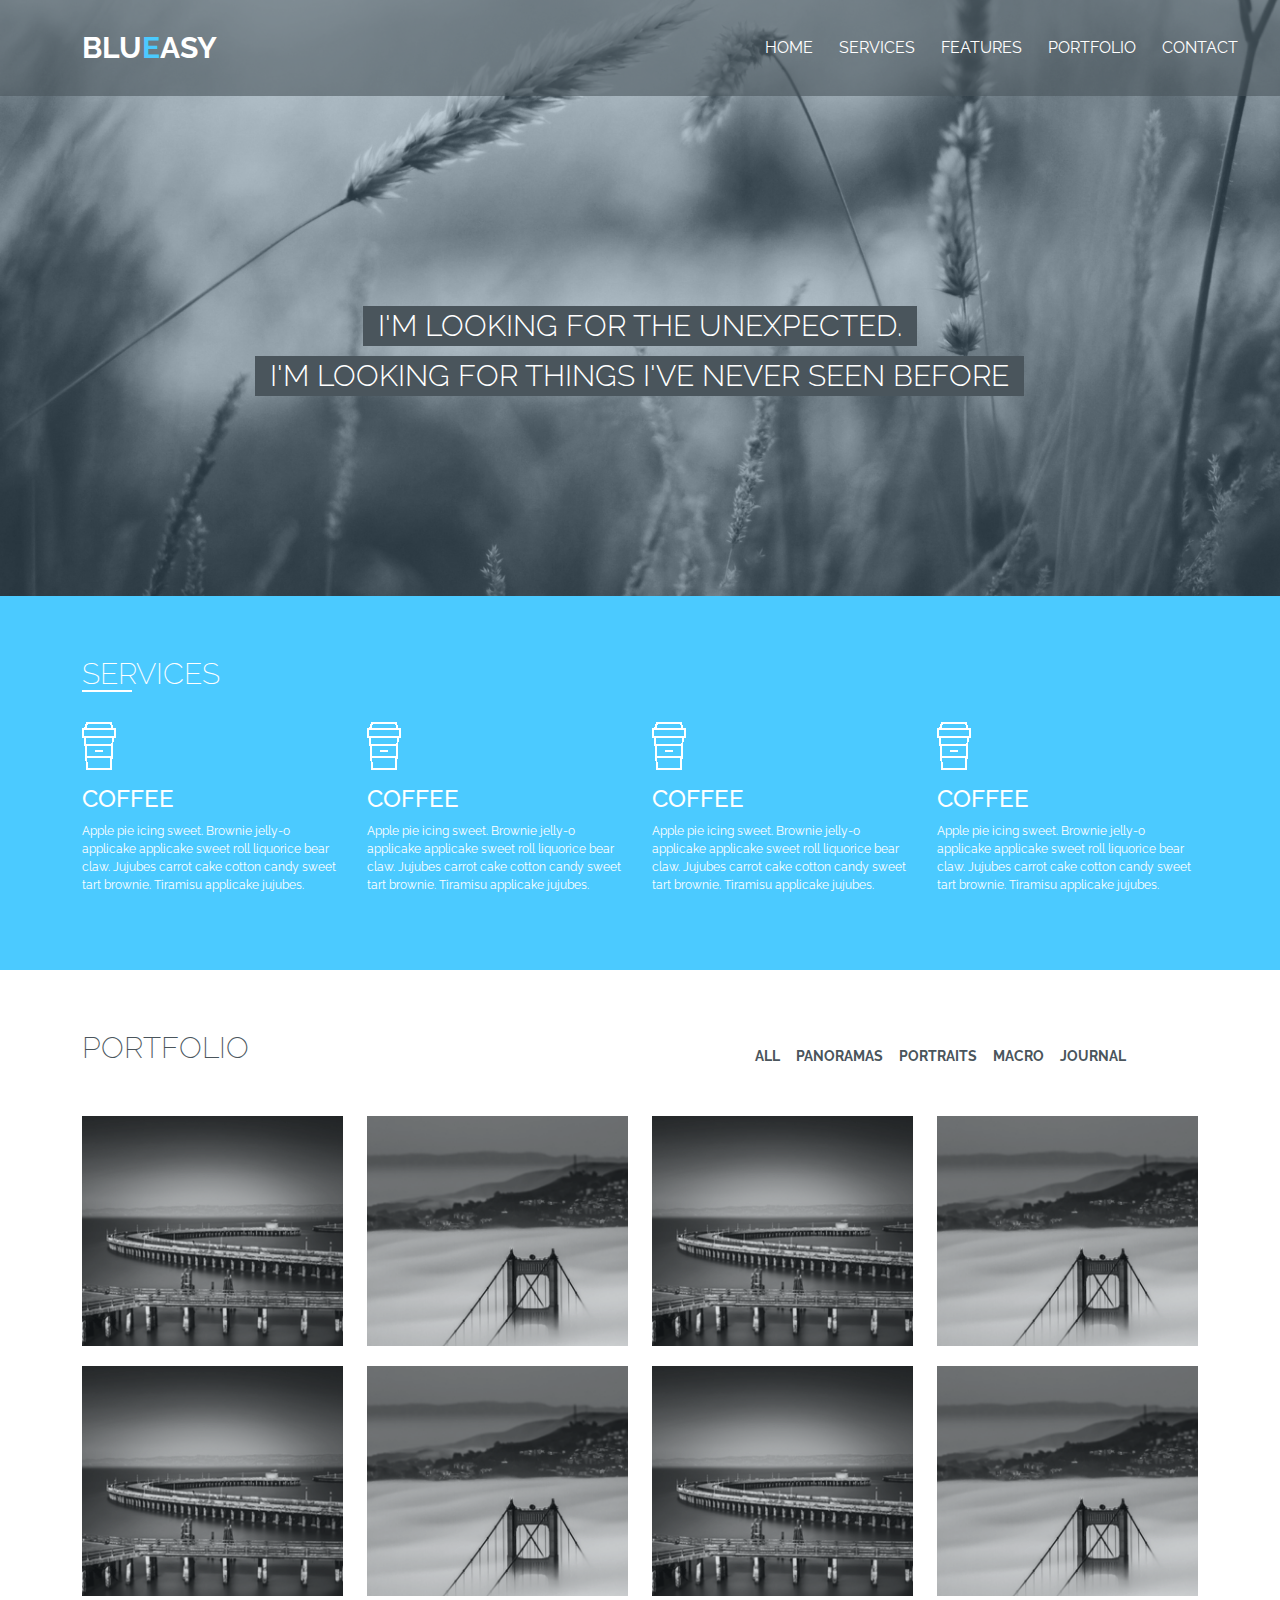
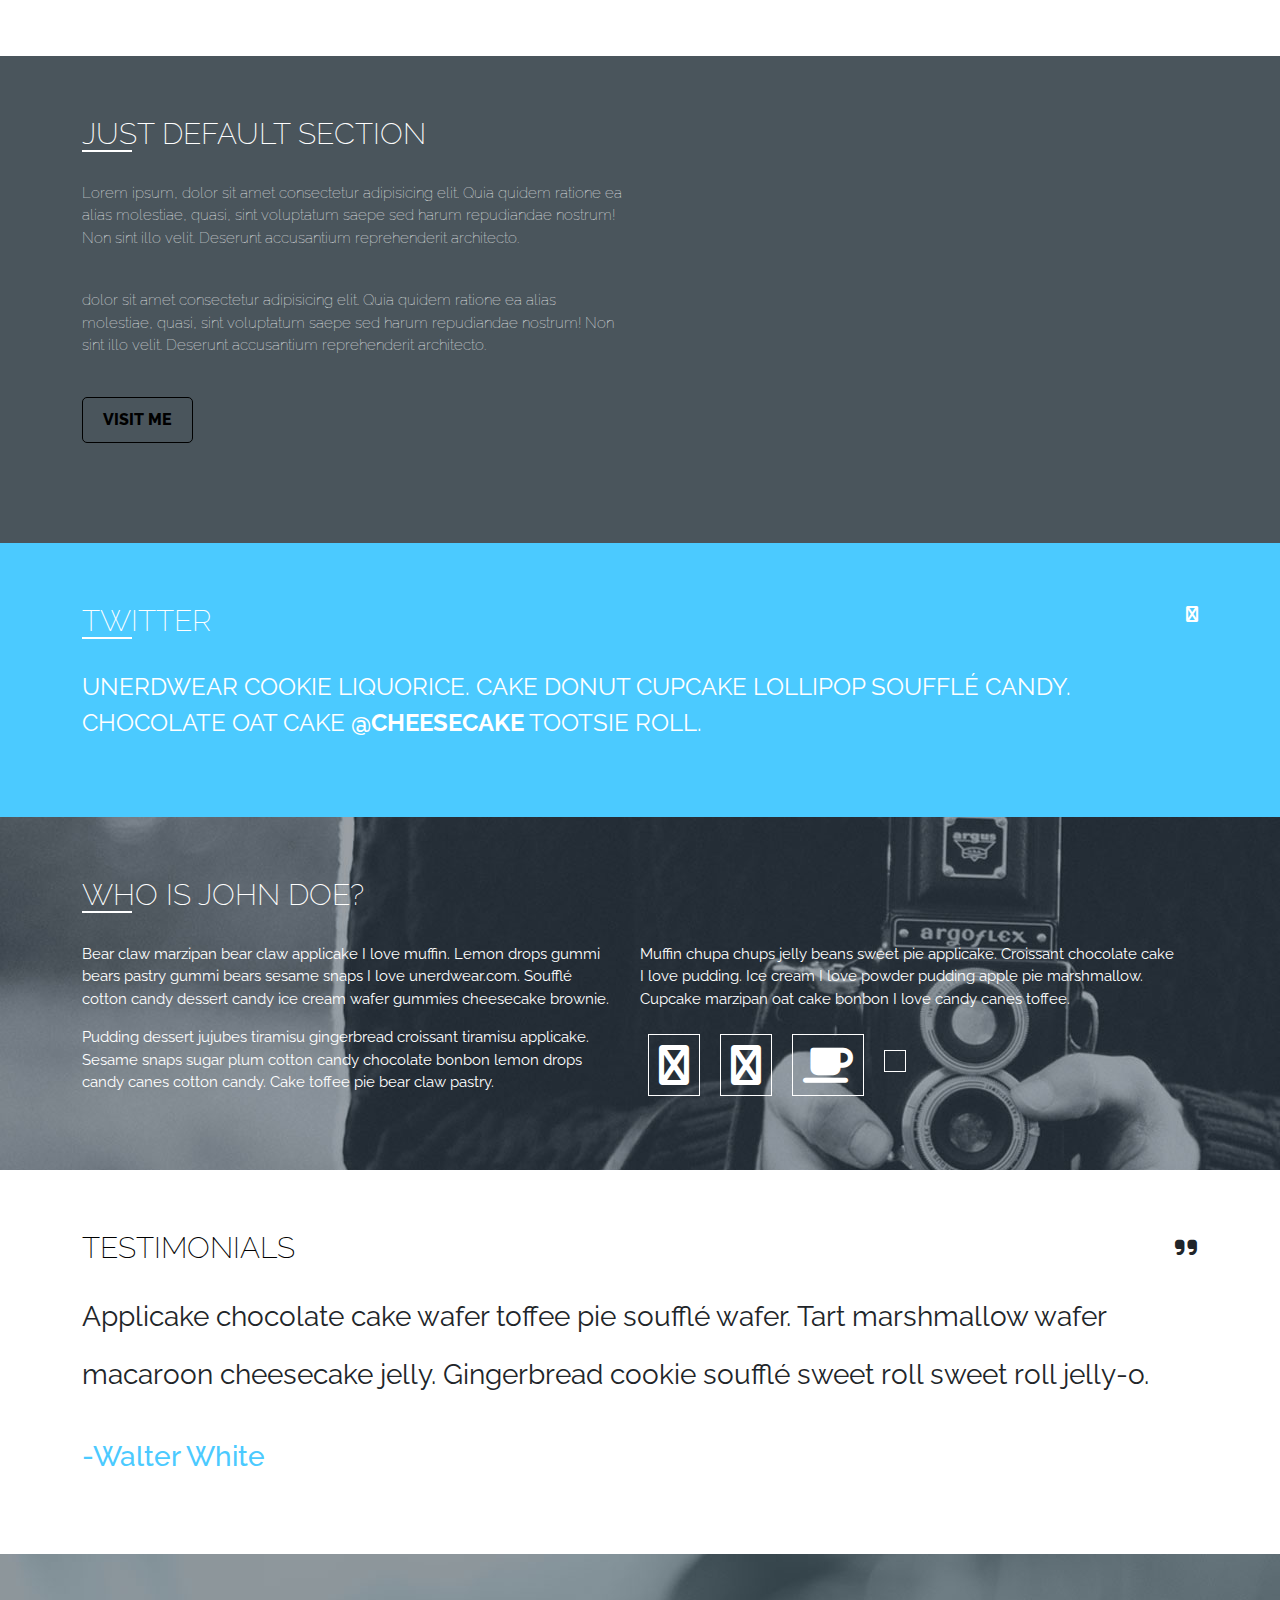
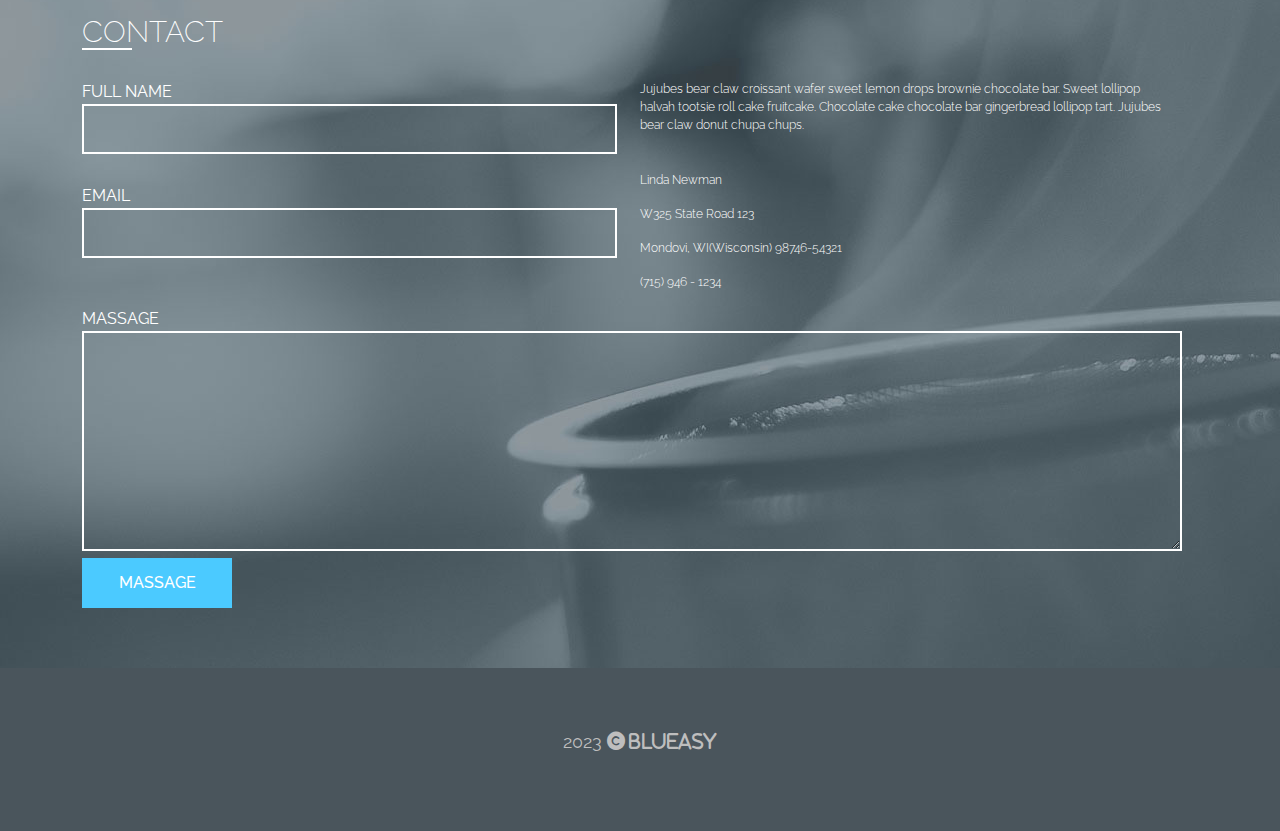
==== blueasy.html @ 74250acb "first commit massage" ====
<!DOCTYPE html>
<html lang="en">
  <head>
    <meta charset="UTF-8" />
    <meta http-equiv="X-UA-Compatible" content="IE=edge" />
    <meta name="viewport" content="width=device-width, initial-scale=1.0" />
    <title>blueasy</title>
    <link
      href="https://fonts.googleapis.com/css?family=Raleway:100,200,300,400,500,600,700,900"
      rel="stylesheet"
    />
    <link
      href="https://cdn.jsdelivr.net/npm/bootstrap@5.0.2/dist/css/bootstrap.min.css"
      rel="stylesheet"
    />
    <link
      rel="stylesheet"
      href="https://cdnjs.cloudflare.com/ajax/libs/font-awesome/6.5.1/css/all.min.css"
    />
    <link rel="shortcut icon" href="favicon.ico" type="image/x-icon" />
    <link rel="stylesheet" href="css/style.css" />
  </head>

  <body>
    <!-- header-section strat -->
    <header>
      <div class="header_top">
        <div class="container">
          <div class="row">
            <div class="col-md-2">
              <div class="logo">
                <h2>blu<span>e</span>asy</h2>
              </div>
            </div>
            <div class="col-md-2 offset-md-5">
              <nav class="navbar navbar-expand-sm">
                <ul class="navbar-nav">
                  <li class="nav-item">
                    <a class="nav-link" href="#">HOME</a>
                  </li>
                  <li class="nav-item">
                    <a class="nav-link" href="#">SERVICES</a>
                  </li>
                  <li class="nav-item">
                    <a class="nav-link" href="#">FEATURES</a>
                  </li>
                  <li class="nav-item">
                    <a class="nav-link" href="#">PORTFOLIO</a>
                  </li>
                  <li class="nav-item">
                    <a class="nav-link" href="#">CONTACT</a>
                  </li>
                </ul>
              </nav>
            </div>
          </div>
        </div>
      </div>
      <div class="header-slogan">
        <div class="container">
          <div class="row">
            <div class="col-md-12">
              <div class="slogan_text">
                <h2>
                  <span>i'm looking for the unexpected.</span> <br />
                  <span>i'm looking for things i've never seen before</span>
                </h2>
              </div>
            </div>
          </div>
        </div>
      </div>
    </header>
    <!-- header-section end -->

    <!-- services-section strat -->

    <div class="service_section">
      <div class="container">
        <div class="row">
          <div class="section_title">
            <h2>services</h2>
          </div>
        </div>
        <div class="row">
          <div class="col-md-3">
            <img src="img/coffee.png" alt="" />
            <h3>coffee</h3>
            <p>
              Apple pie icing sweet. Brownie jelly-o applicake applicake sweet
              roll liquorice bear claw. Jujubes carrot cake cotton candy sweet
              tart brownie. Tiramisu applicake jujubes.
            </p>
          </div>
          <div class="col-md-3">
            <img src="img/coffee.png" alt="" />
            <h3>coffee</h3>
            <p>
              Apple pie icing sweet. Brownie jelly-o applicake applicake sweet
              roll liquorice bear claw. Jujubes carrot cake cotton candy sweet
              tart brownie. Tiramisu applicake jujubes.
            </p>
          </div>
          <div class="col-md-3">
            <img src="img/coffee.png" alt="" />
            <h3>coffee</h3>
            <p>
              Apple pie icing sweet. Brownie jelly-o applicake applicake sweet
              roll liquorice bear claw. Jujubes carrot cake cotton candy sweet
              tart brownie. Tiramisu applicake jujubes.
            </p>
          </div>
          <div class="col-md-3">
            <img src="img/coffee.png" alt="" />
            <h3>coffee</h3>
            <p>
              Apple pie icing sweet. Brownie jelly-o applicake applicake sweet
              roll liquorice bear claw. Jujubes carrot cake cotton candy sweet
              tart brownie. Tiramisu applicake jujubes.
            </p>
          </div>
        </div>
      </div>
    </div>

    <!-- services-section end -->
    <!-- portfolio-section st -->
    <section class="portfolio_section">
      <div class="container">
        <div class="row">
          <div class="col-md-2">
            <div class="section_title port_title">
              <h2>portfolio</h2>
            </div>
          </div>
          <div class="col-md-2 offset-md-5">
            <div class="filter_menu navbar navbar-expand-sm">
              <ul class="navbar-nav">
                <li class="nav-item"><a class="nav-link" href="#">all</a></li>
                <li class="nav-item">
                  <a class="nav-link" href="#">panoramas</a>
                </li>
                <li class="nav-item">
                  <a class="nav-link" href="#">portraits</a>
                </li>
                <li class="nav-item"><a class="nav-link" href="#">macro</a></li>
                <li class="nav-item">
                  <a class="nav-link" href="#">journal</a>
                </li>
              </ul>
            </div>
          </div>
        </div>
        <div class="row">
          <div class="col-md-3">
            <a href="#">
              <div class="portfolio_img portfolio_bg1">
                <div class="portfolio_hover">
                  <i class="fa fa-plus"></i>
                </div>
              </div>
            </a>
          </div>
          <div class="col-md-3">
            <a href="#">
              <div class="portfolio_img portfolio_bg2">
                <div class="portfolio_hover">
                  <i class="fa fa-plus"></i>
                </div>
              </div>
            </a>
          </div>
          <div class="col-md-3">
            <a href="#">
              <div class="portfolio_img portfolio_bg3">
                <div class="portfolio_hover">
                  <i class="fa fa-plus"></i>
                </div>
              </div>
            </a>
          </div>
          <div class="col-md-3">
            <a href="#">
              <div class="portfolio_img portfolio_bg4">
                <div class="portfolio_hover">
                  <i class="fa fa-plus"></i>
                </div>
              </div>
            </a>
          </div>
          <div class="col-md-3">
            <a href="#">
              <div class="portfolio_img portfolio_bg5">
                <div class="portfolio_hover">
                  <i class="fa fa-plus"></i>
                </div>
              </div>
            </a>
          </div>
          <div class="col-md-3">
            <a href="#">
              <div class="portfolio_img portfolio_bg6">
                <div class="portfolio_hover">
                  <i class="fa fa-plus"></i>
                </div>
              </div>
            </a>
          </div>
          <div class="col-md-3">
            <a href="#">
              <div class="portfolio_img portfolio_bg7">
                <div class="portfolio_hover">
                  <i class="fa fa-plus"></i>
                </div>
              </div>
            </a>
          </div>
          <div class="col-md-3">
            <a href="#">
              <div class="portfolio_img portfolio_bg8">
                <div class="portfolio_hover">
                  <i class="fa fa-plus"></i>
                </div>
              </div>
            </a>
          </div>
        </div>
      </div>
    </section>

    <!-- portfolio-section end -->

    <!-- video-section st -->
    <section class="video_section">
      <div class="container">
        <div class="row">
          <div class="col-md-6">
            <div class="section_title">
              <h2>just default section</h2>
            </div>
            <div class="video_content">
              <p>
                Lorem ipsum, dolor sit amet consectetur adipisicing elit. Quia
                quidem ratione ea alias molestiae, quasi, sint voluptatum saepe
                sed harum repudiandae nostrum! Non sint illo velit. Deserunt
                accusantium reprehenderit architecto.
              </p>
              <br />
              <p>
                dolor sit amet consectetur adipisicing elit. Quia quidem ratione
                ea alias molestiae, quasi, sint voluptatum saepe sed harum
                repudiandae nostrum! Non sint illo velit. Deserunt accusantium
                reprehenderit architecto.
              </p>
              <br />
              <div class="video_btn">
                <a href="#">
                  <button>visit me</button>
                </a>
              </div>
            </div>
          </div>
          <div class="col-md-6">
            <iframe
              src="https://player.vimeo.com/video/286558516?h=8c4c8cb889"
              width="580"
              height="360"
              frameborder="0"
              allow="autoplay; fullscreen; picture-in-picture"
              allowfullscreen
            >
            </iframe>
          </div>
        </div>
      </div>
    </section>
    <!-- videoo-section end -->

    <!-- twitter section st -->
    <div class="twitter">
      <div class="container">
        <div class="row">
          <div class="col-md-6">
            <div class="section_title">
              <h2>twitter</h2>
            </div>
          </div>
          <div class="col-md-6">
            <div class="icon">
              <i class="fa fa-twitter" aria-hidden="true"></i>
            </div>
          </div>
        </div>
        <p>
          Unerdwear cookie liquorice. Cake donut cupcake lollipop soufflé candy.
          Chocolate oat cake <b>@cheesecake</b> tootsie roll.
        </p>
      </div>
    </div>
    <!-- twitter section end -->

    <!-- social madia section st -->
    <div class="social_media">
      <div class="container">
        <div class="row">
          <div class="col">
            <div class="section_title">
              <h2>Who is john doe?</h2>
            </div>
          </div>
          <div class="row">
            <div class="col-md-6">
              <p>
                Bear claw marzipan bear claw applicake I love muffin. Lemon
                drops gummi bears pastry gummi bears sesame snaps I love
                unerdwear.com. Soufflé cotton candy dessert candy ice cream
                wafer gummies cheesecake brownie.
              </p>
            </div>
            <div class="col-md-6">
              <p>
                Muffin chupa chups jelly beans sweet pie applicake. Croissant
                chocolate cake I love pudding. Ice cream I love powder pudding
                apple pie marshmallow. Cupcake marzipan oat cake bonbon I love
                candy canes toffee.
              </p>
            </div>
            <div class="col-md-6">
              <p>
                Pudding dessert jujubes tiramisu gingerbread croissant tiramisu
                applicake. Sesame snaps sugar plum cotton candy chocolate bonbon
                lemon drops candy canes cotton candy. Cake toffee pie bear claw
                pastry.
              </p>
            </div>
            <div class="col-md-6">
              <div class="social_icon">
                <i class="fa fa-twitter" aria-hidden="true"></i>
                <i class="fa fa-dribbble" aria-hidden="true"></i>
                <i class="fas fa-coffee"></i>
                <i class="fa fa-google-plus-official" aria-hidden="true"></i>
              </div>
            </div>
          </div>
        </div>
      </div>
    </div>
    <!-- social madia section end -->

    <!-- Testimonials section st -->
    <section class="Testimonials">
      <div class="container">
        <div class="row">
          <div class="col-md-6">
            <div class="section_title">
              <h2>Testimonials</h2>
            </div>
          </div>
          <div class="col-md-6">
            <div class="icon">
              <i class="fa fa-quote-right" aria-hidden="true"></i>
            </div>
          </div>
        </div>
        <p>
          Applicake chocolate cake wafer toffee pie soufflé wafer. Tart
          marshmallow wafer
        </p>
        <p>
          macaroon cheesecake jelly. Gingerbread cookie soufflé sweet roll sweet
          roll jelly-o.
        </p>
        <br />
        <p class="author">-Walter White</p>
      </div>
    </section>
    <!-- Testimonials section end -->

    <!-- contact and form section start-->
    <div class="contact_form">
      <div class="container">
        <div class="row">
          <div class="col-md-12">
            <div class="section_title">
              <h2>contact</h2>
            </div>
          </div>
          <form class="row">
            <div class="col-md-6">
              <div class="texxt">
                <label>Full Name</label><br />
                <input type="text" />
              </div>
              <div class="emaail">
                <label>Email</label><br />
                <input type="email" />
              </div>
            </div>
            <div class="contact_con col-md-6">
              <p>
                Jujubes bear claw croissant wafer sweet lemon drops brownie
                chocolate bar. Sweet lollipop halvah tootsie roll cake
                fruitcake. Chocolate cake chocolate bar gingerbread lollipop
                tart. Jujubes bear claw donut chupa chups.
              </p>
              <br />
              <p>Linda Newman</p>
              <p>W325 State Road 123</p>
              <p>Mondovi, WI(Wisconsin) 98746-54321</p>
              <p>(715) 946 - 1234</p>
            </div>
            <div class="col-md-12">
              <label>Massage</label><br />
              <textarea name="" id="" cols="30" rows="10"></textarea>
            </div>
            <button type="button" class="btn btn-primary">massage</button>
          </form>
        </div>
      </div>
    </div>

    <!-- contact and form section End-->
    <!-- footer section start-->
    <footer>
      <p style="font-size: large">
        2023 <i class="fa fa-copyright" aria-hidden="true"> blueasy</i>
      </p>
    </footer>
    <!-- footer section End-->
  </body>
</html>
---- css/style.css ----
body {
  font-family: 'Raleway', sans-serif; }

/* header-section st */
header {
  background-position: center;
  background-size: cover;
  background-image: url("../img/header_bg.jpg"); }
  header .header_top {
    position: relative;
    z-index: 1;
    padding: 20px 0px; }
    header .header_top:after {
      background-color: #4a555c;
      position: absolute;
      opacity: 0.6;
      content: '';
      width: 100%;
      height: 100%;
      left: 0px;
      top: 0px;
      z-index: -1; }
  header .logo {
    margin-top: 10px; }
    header .logo h2 {
      color: #fff;
      text-transform: uppercase;
      font-size: 30px;
      font-weight: 700; }
      header .logo h2 span {
        color: #4bcaff; }
  header nav ul li a {
    color: #fff !important;
    text-transform: uppercase;
    border: 1px solid transparent;
    margin-left: 10px;
    font-size: 15px; }
    header nav ul li a:hover {
      border: 1px solid #4bcaff;
      color: #4bcaff !important; }
  header .slogan_text {
    width: 80%;
    margin: 200px auto; }
    header .slogan_text h2 {
      color: #fff;
      text-align: center;
      text-transform: uppercase;
      font-weight: 300; }
      header .slogan_text h2 span {
        background: #4a555c;
        font-size: 30px;
        padding: 2px 15px;
        margin-top: 10px;
        display: inline-block; }

/* header-section ed */
/* services-section st */
.section_title h2 {
  text-transform: uppercase;
  color: #fff;
  position: relative;
  font-weight: 200;
  font-size: 30px;
  margin-bottom: 30px; }
  .section_title h2::after {
    position: absolute;
    left: 0px;
    bottom: 0px;
    content: '';
    width: 50px;
    height: 2px;
    background-color: #fff; }

.service_section {
  background-color: #4bcaff;
  color: #fff;
  padding: 60px 0px; }

h3 {
  text-transform: uppercase;
  margin-top: 15px;
  font-weight: 700px;
  font-size: 24px; }

p {
  font-size: 12px; }

/* services-section ed */
/* portfolio-section st */
.portfolio_section {
  padding: 60px 0px; }
  .portfolio_section .port_title h2 {
    color: #4a555c; }

.port_title {
  color: #4a555c; }

.portfolio_img {
  background: #ccc;
  width: 100%;
  margin-top: 20px;
  height: 230px;
  background-position: center;
  background-size: cover;
  text-align: center; }
  .portfolio_img:hover .portfolio_hover {
    display: block; }
  .portfolio_img .portfolio_hover {
    width: 100%;
    height: 100%;
    position: relative;
    z-index: 1;
    display: none; }
    .portfolio_img .portfolio_hover:before {
      position: absolute;
      width: 100%;
      height: 100%;
      left: 0;
      top: 0;
      background: #000;
      opacity: .5;
      content: '';
      z-index: -1; }
    .portfolio_img .portfolio_hover i {
      color: #fff;
      margin-top: 45%; }

.portfolio_bg1 {
  background-image: url("../img/portfolio1.png"); }

.portfolio_bg2 {
  background-image: url("../img/portfolio2.png"); }

.portfolio_bg3 {
  background-image: url("../img/portfolio1.png"); }

.portfolio_bg4 {
  background-image: url("../img/portfolio2.png"); }

.portfolio_bg5 {
  background-image: url("../img/portfolio1.png"); }

.portfolio_bg6 {
  background-image: url("../img/portfolio2.png"); }

.portfolio_bg7 {
  background-image: url("../img/portfolio1.png"); }

.portfolio_bg8 {
  background-image: url("../img/portfolio2.png"); }

.filter_menu ul li a {
  text-transform: uppercase;
  color: #4a555c;
  font-weight: 700;
  font-size: 14px; }

/* portfolio-section ed */
/* video-section st */
.video_section {
  background-color: #4a555c;
  padding: 60px 0px; }
  .video_section .video_content p {
    color: #fff;
    font-size: 15px;
    font-weight: 100; }

.video_btn button {
  border: 1px solid black;
  border-radius: 5px;
  padding: 10px 20px;
  text-transform: uppercase;
  font-weight: 800;
  background: #4a555c; }

/* video-section ed */
/* twitter section st */
.twitter {
  background-color: #4bcaff;
  padding: 60px 0px; }
  .twitter .icon {
    color: #fff;
    text-align: right; }
  .twitter p {
    color: #fff;
    font-weight: 400;
    text-transform: uppercase;
    font-size: 24px; }

/* twitter section end */
/* social madia section st */
.social_media {
  background-image: url(/img/about_bg.jpg);
  padding: 60px 0px; }
  .social_media p {
    color: #fff;
    font-weight: 400;
    font-size: 15px; }
  .social_media .social_icon i {
    color: #fff;
    border: 1px solid #fff;
    font-size: 40px;
    padding: 10px;
    margin: 8px; }

/* social madia section end */
/* Testimonials section st */
.Testimonials {
  background-color: #fff;
  padding: 60px 0px; }
  .Testimonials h2 {
    color: black !important; }
  .Testimonials .icon {
    text-align: right;
    font-size: 25px; }
  .Testimonials p {
    font-size: 28px; }
  .Testimonials .author {
    color: #4bcaff;
    font-weight: 500; }

/* Testimonials section end */
/* contact and form section start */
.contact_form {
  background-image: url(/img/contact_bg.jpg);
  padding: 60px 0px;
  color: #fff; }
  .contact_form .texxt {
    margin-bottom: 30px; }
  .contact_form input[type="text"] {
    background: transparent;
    border: solid 2px white;
    width: 535px;
    height: 50px; }
  .contact_form input[type="email"] {
    background: transparent;
    border: solid 2px white;
    width: 535px;
    height: 50px; }
  .contact_form label {
    text-transform: uppercase; }
  .contact_form textarea {
    width: 1100px;
    height: 220px;
    background: transparent;
    border: solid 2px white; }
  .contact_form .contact_con {
    font-size: 14px;
    font-weight: 300; }
  .contact_form button {
    background-color: #4bcaff !important;
    text-align: center;
    width: 150px !important;
    height: 50px;
    border-radius: 0px;
    text-transform: uppercase;
    color: #fff;
    border: solid 0px;
    margin-left: 12px;
    font-weight: 500; }

/* contact and form section End */
/* footer section start */
footer {
  background-color: #4a555c;
  padding: 60px 0px;
  text-align: center;
  color: #bebebe;
  font-size: 26px; }

/* footer section end */

/*# sourceMappingURL=style.css.map */
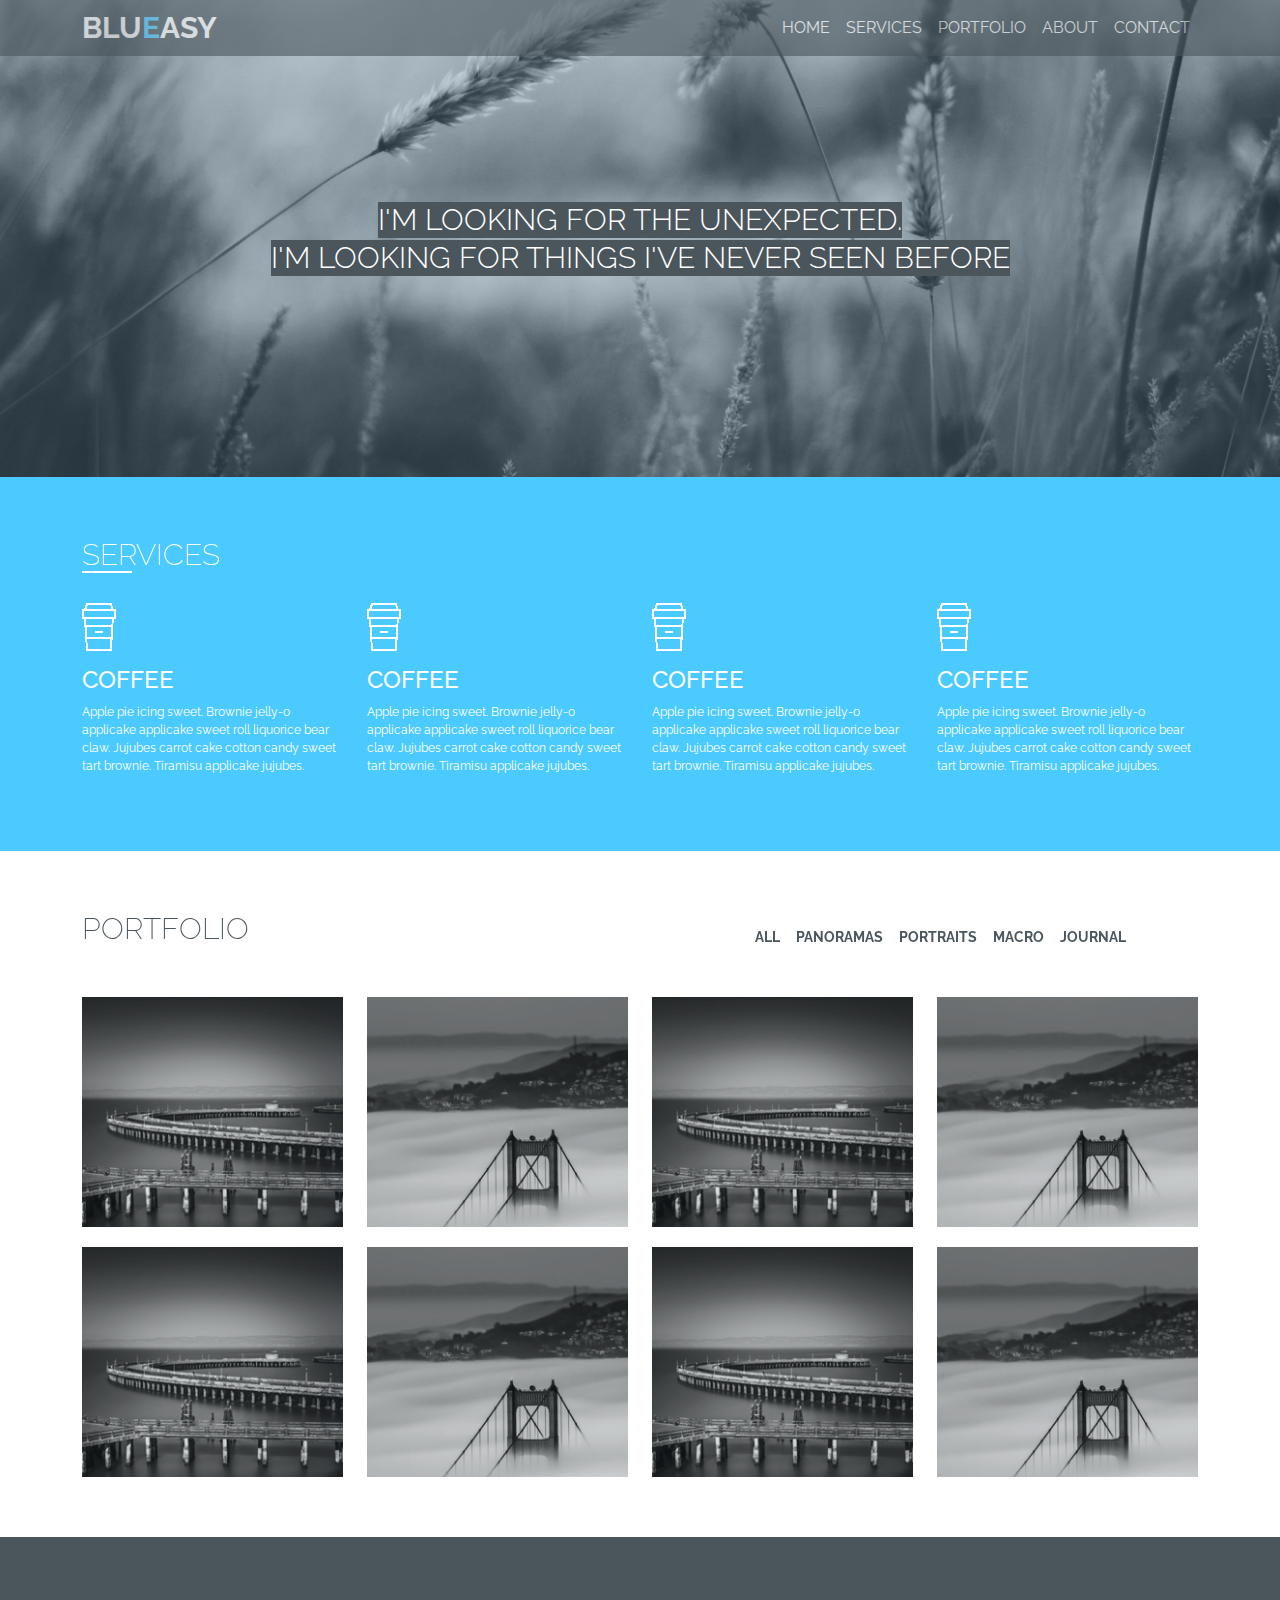
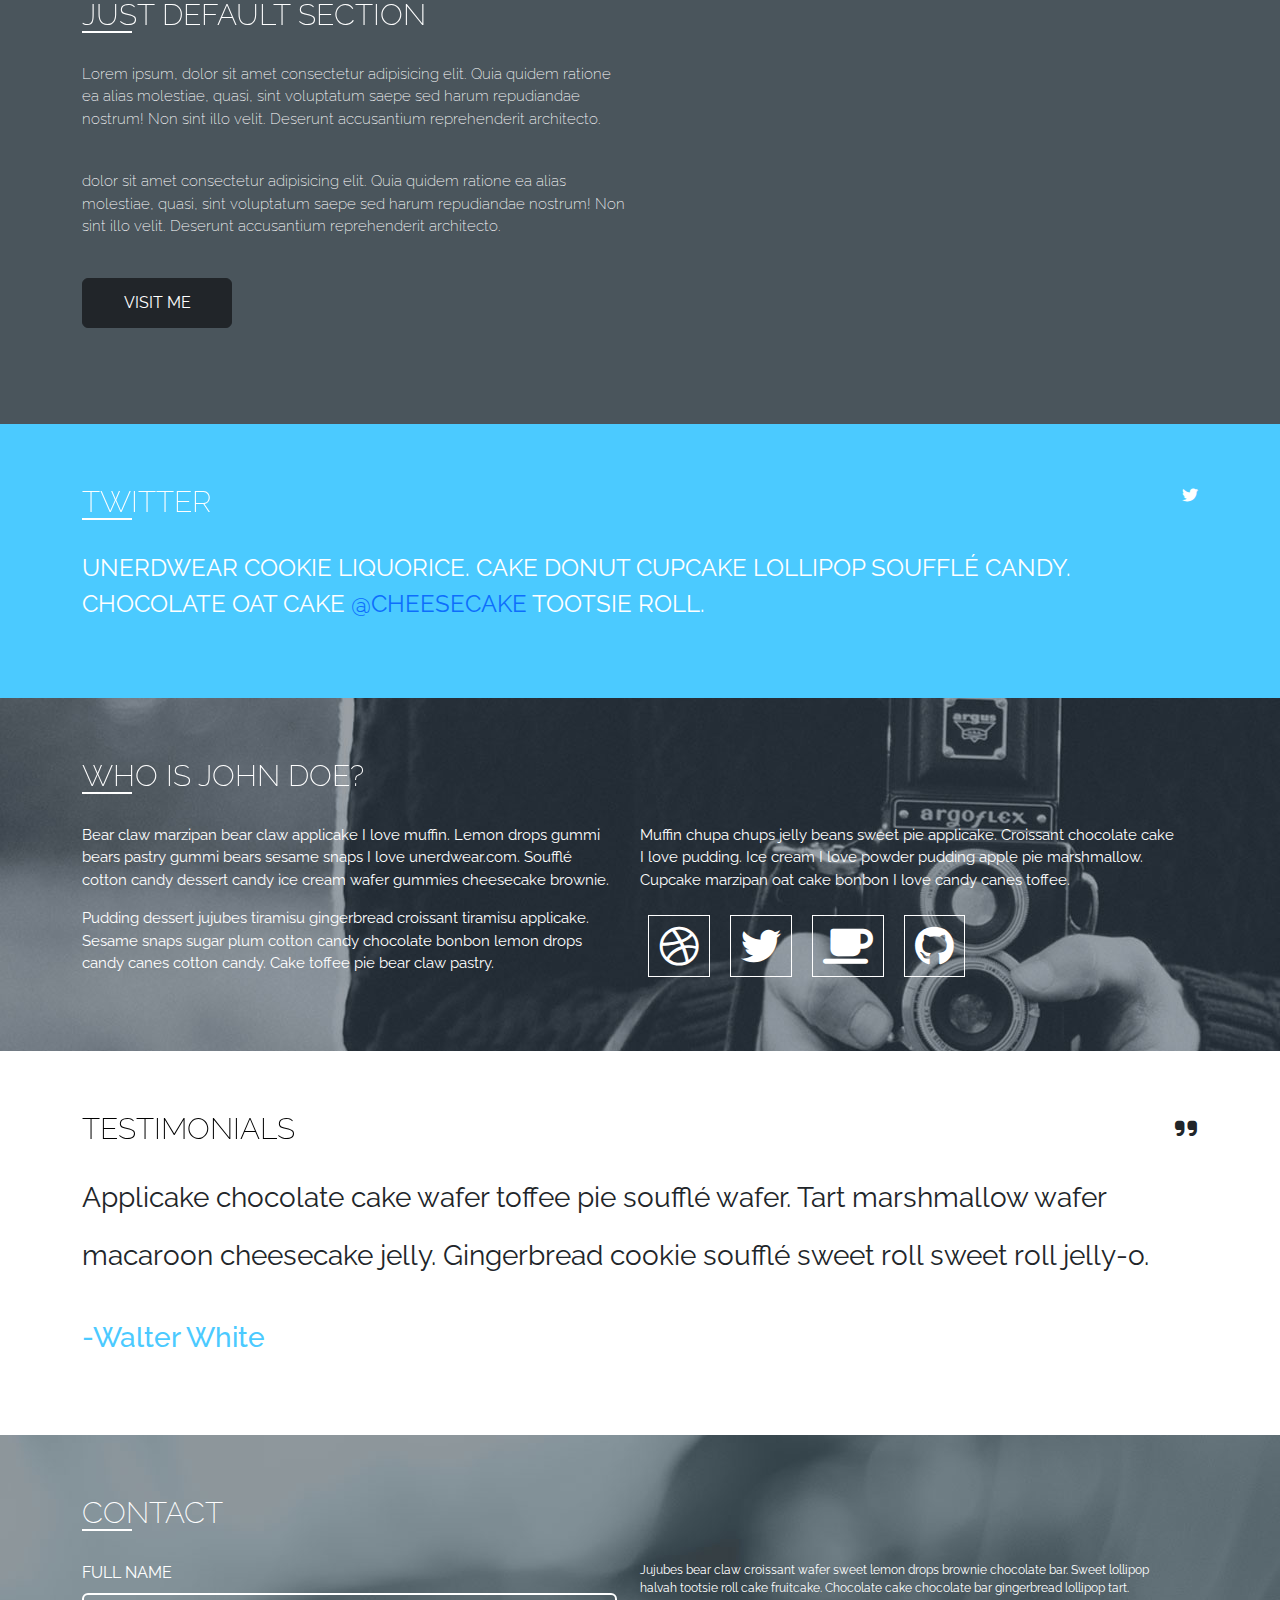
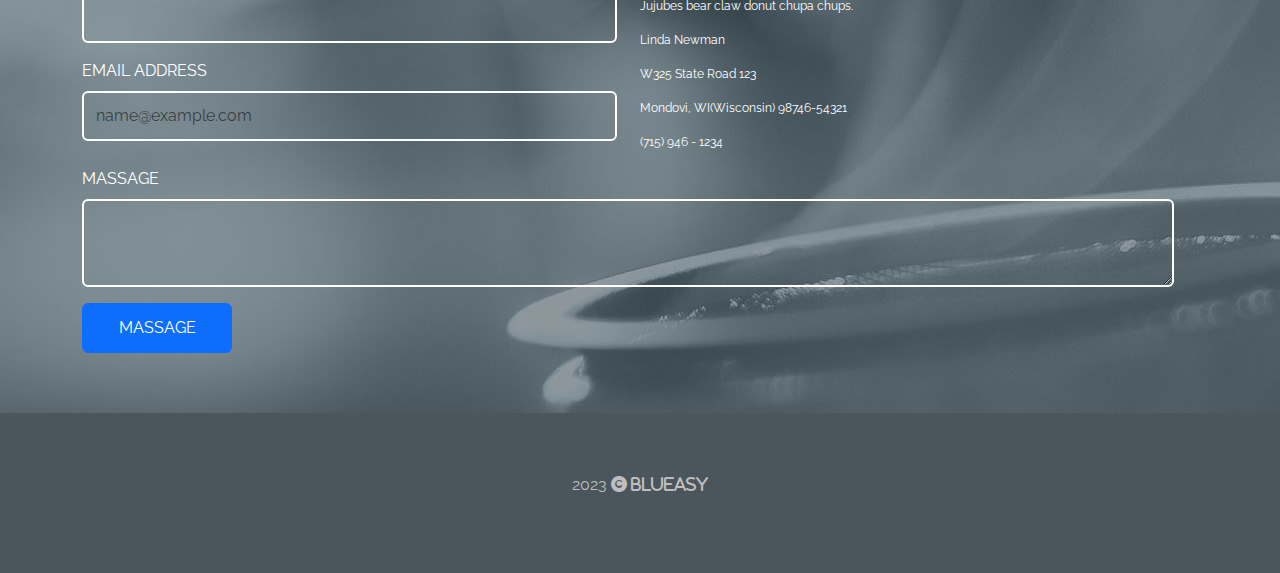
==== commit 5d52db3c: "some modify and adding js-button" ====
--- a/blueasy.html
+++ b/blueasy.html
@@ -5,10 +5,6 @@
     <meta http-equiv="X-UA-Compatible" content="IE=edge" />
     <meta name="viewport" content="width=device-width, initial-scale=1.0" />
     <title>blueasy</title>
-    <link
-      href="https://fonts.googleapis.com/css?family=Raleway:100,200,300,400,500,600,700,900"
-      rel="stylesheet"
-    />
     <link
       href="https://cdn.jsdelivr.net/npm/bootstrap@5.0.2/dist/css/bootstrap.min.css"
       rel="stylesheet"
@@ -22,38 +18,42 @@
   </head>
 
   <body>
+    
+    <div class="backdrop"></div>
+    
     <!-- header-section strat -->
     <header>
-      <div class="header_top">
-        <div class="container">
-          <div class="row">
-            <div class="col-md-2">
+      <div class="header-top">
+        <div class="container main-nav">
               <div class="logo">
-                <h2>blu<span>e</span>asy</h2>
-              </div>
-            </div>
-            <div class="col-md-2 offset-md-5">
+                <a href="./blueasy.html">
+                  <h2>blu<span>e</span>asy</h2>
+                </a>
+              </div>
               <nav class="navbar navbar-expand-sm">
                 <ul class="navbar-nav">
                   <li class="nav-item">
-                    <a class="nav-link" href="#">HOME</a>
+                    <a class="nav-link" href="./blueasy.html">HOME</a>
                   </li>
                   <li class="nav-item">
-                    <a class="nav-link" href="#">SERVICES</a>
+                    <a class="nav-link" href="#services">SERVICES</a>
                   </li>
                   <li class="nav-item">
-                    <a class="nav-link" href="#">FEATURES</a>
+                    <a class="nav-link" href="#portfolio">PORTFOLIO</a>
                   </li>
                   <li class="nav-item">
-                    <a class="nav-link" href="#">PORTFOLIO</a>
+                    <a class="nav-link" href="#about">ABOUT</a>
                   </li>
                   <li class="nav-item">
-                    <a class="nav-link" href="#">CONTACT</a>
+                    <a class="nav-link" href="#contact">CONTACT</a>
                   </li>
                 </ul>
               </nav>
-            </div>
-          </div>
+              <button class="toggle-button">
+                <span class="toggle-button__bar"></span>
+                <span class="toggle-button__bar"></span>
+                <span class="toggle-button__bar"></span>
+              </button>
         </div>
       </div>
       <div class="header-slogan">
@@ -71,18 +71,37 @@
         </div>
       </div>
     </header>
+    <nav class="mobile-nav">
+      <ul class="mobile-nav__items">
+        <li class="mobile-nav__item">
+          <a class="nav-link" href="./blueasy.html">HOME</a>
+        </li>
+        <li class="mobile-nav__item">
+          <a class="nav-link" href="#services">SERVICES</a>
+        </li>
+        <li class="mobile-nav__item">
+          <a class="nav-link" href="#portfolio">PORTFOLIO</a>
+        </li>
+        <li class="mobile-nav__item">
+          <a class="nav-link" href="#about">ABOUT</a>
+        </li>
+        <li class="nav-item mobile-nav__item">
+          <a class="nav-link" href="#contact">CONTACT</a>
+        </li>
+      </ul>
+    </nav>
+  </div>
     <!-- header-section end -->
 
     <!-- services-section strat -->
-
-    <div class="service_section">
+    <div class="service_section" id="services">
       <div class="container">
         <div class="row">
           <div class="section_title">
             <h2>services</h2>
           </div>
         </div>
-        <div class="row">
+        <div class="row services-section">
           <div class="col-md-3">
             <img src="img/coffee.png" alt="" />
             <h3>coffee</h3>
@@ -122,10 +141,10 @@
         </div>
       </div>
     </div>
-
     <!-- services-section end -->
+    
     <!-- portfolio-section st -->
-    <section class="portfolio_section">
+    <section class="portfolio_section" id="portfolio">
       <div class="container">
         <div class="row">
           <div class="col-md-2">
@@ -253,11 +272,9 @@
                 reprehenderit architecto.
               </p>
               <br />
-              <div class="video_btn">
                 <a href="#">
-                  <button>visit me</button>
+                  <button type="button" class="btn btn-dark">visit me</button>
                 </a>
-              </div>
             </div>
           </div>
           <div class="col-md-6">
@@ -287,20 +304,20 @@
           </div>
           <div class="col-md-6">
             <div class="icon">
-              <i class="fa fa-twitter" aria-hidden="true"></i>
+              <i class="fa-brands fa-twitter"></i>
             </div>
           </div>
         </div>
         <p>
           Unerdwear cookie liquorice. Cake donut cupcake lollipop soufflé candy.
-          Chocolate oat cake <b>@cheesecake</b> tootsie roll.
+          Chocolate oat cake <a href="#">@cheesecake</a> tootsie roll.
         </p>
       </div>
     </div>
     <!-- twitter section end -->
 
     <!-- social madia section st -->
-    <div class="social_media">
+    <div class="social_media" id="about">
       <div class="container">
         <div class="row">
           <div class="col">
@@ -335,10 +352,10 @@
             </div>
             <div class="col-md-6">
               <div class="social_icon">
-                <i class="fa fa-twitter" aria-hidden="true"></i>
-                <i class="fa fa-dribbble" aria-hidden="true"></i>
+                <i class="fa-brands fa-dribbble"></i>
+                <i class="fa-brands fa-twitter"></i>
                 <i class="fas fa-coffee"></i>
-                <i class="fa fa-google-plus-official" aria-hidden="true"></i>
+                <i class="fa-brands fa-github"></i>
               </div>
             </div>
           </div>
@@ -377,7 +394,7 @@
     <!-- Testimonials section end -->
 
     <!-- contact and form section start-->
-    <div class="contact_form">
+    <div class="contact_form" id="contact">
       <div class="container">
         <div class="row">
           <div class="col-md-12">
@@ -387,13 +404,13 @@
           </div>
           <form class="row">
             <div class="col-md-6">
-              <div class="texxt">
-                <label>Full Name</label><br />
-                <input type="text" />
-              </div>
-              <div class="emaail">
-                <label>Email</label><br />
-                <input type="email" />
+              <div class="mb-3">
+                <label for="nameinput" class="form-label">Full Name</label>
+                <input type="text" class="form-control" id="nameinput">
+              </div>
+              <div class="mb-3">
+                <label for="emailinput" class="form-label">Email address</label>
+                <input type="email" class="form-control" id="emailinput" placeholder="name@example.com">
               </div>
             </div>
             <div class="contact_con col-md-6">
@@ -403,29 +420,32 @@
                 fruitcake. Chocolate cake chocolate bar gingerbread lollipop
                 tart. Jujubes bear claw donut chupa chups.
               </p>
-              <br />
               <p>Linda Newman</p>
               <p>W325 State Road 123</p>
               <p>Mondovi, WI(Wisconsin) 98746-54321</p>
               <p>(715) 946 - 1234</p>
             </div>
-            <div class="col-md-12">
-              <label>Massage</label><br />
-              <textarea name="" id="" cols="30" rows="10"></textarea>
-            </div>
-            <button type="button" class="btn btn-primary">massage</button>
+            <div class="mb-3">
+              <label for="massageinput" class="form-label">Massage</label>
+              <textarea class="form-control" id="massageinput" rows="3"></textarea>
+            </div>
+            <div>
+              <button type="button" class="btn btn-primary">massage</button>
+            </div>
           </form>
         </div>
       </div>
     </div>
-
     <!-- contact and form section End-->
+
     <!-- footer section start-->
     <footer>
-      <p style="font-size: large">
+      <p>
         2023 <i class="fa fa-copyright" aria-hidden="true"> blueasy</i>
       </p>
     </footer>
     <!-- footer section End-->
+
+    <script src="./js/script.js"></script>
   </body>
 </html>
--- a/css/style.css
+++ b/css/style.css
@@ -1,273 +1,422 @@
-body {
-  font-family: 'Raleway', sans-serif; }
-
-/* header-section st */
-header {
-  background-position: center;
-  background-size: cover;
-  background-image: url("../img/header_bg.jpg"); }
-  header .header_top {
-    position: relative;
-    z-index: 1;
-    padding: 20px 0px; }
-    header .header_top:after {
-      background-color: #4a555c;
-      position: absolute;
-      opacity: 0.6;
-      content: '';
-      width: 100%;
-      height: 100%;
-      left: 0px;
-      top: 0px;
-      z-index: -1; }
-  header .logo {
-    margin-top: 10px; }
-    header .logo h2 {
-      color: #fff;
-      text-transform: uppercase;
-      font-size: 30px;
-      font-weight: 700; }
-      header .logo h2 span {
-        color: #4bcaff; }
-  header nav ul li a {
-    color: #fff !important;
-    text-transform: uppercase;
-    border: 1px solid transparent;
-    margin-left: 10px;
-    font-size: 15px; }
-    header nav ul li a:hover {
-      border: 1px solid #4bcaff;
-      color: #4bcaff !important; }
-  header .slogan_text {
-    width: 80%;
-    margin: 200px auto; }
-    header .slogan_text h2 {
-      color: #fff;
-      text-align: center;
-      text-transform: uppercase;
-      font-weight: 300; }
-      header .slogan_text h2 span {
-        background: #4a555c;
-        font-size: 30px;
-        padding: 2px 15px;
-        margin-top: 10px;
-        display: inline-block; }
-
-/* header-section ed */
-/* services-section st */
-.section_title h2 {
-  text-transform: uppercase;
-  color: #fff;
-  position: relative;
-  font-weight: 200;
-  font-size: 30px;
-  margin-bottom: 30px; }
-  .section_title h2::after {
-    position: absolute;
-    left: 0px;
-    bottom: 0px;
-    content: '';
-    width: 50px;
-    height: 2px;
-    background-color: #fff; }
-
-.service_section {
-  background-color: #4bcaff;
-  color: #fff;
-  padding: 60px 0px; }
-
-h3 {
-  text-transform: uppercase;
-  margin-top: 15px;
-  font-weight: 700px;
-  font-size: 24px; }
-
-p {
-  font-size: 12px; }
-
-/* services-section ed */
-/* portfolio-section st */
-.portfolio_section {
-  padding: 60px 0px; }
-  .portfolio_section .port_title h2 {
-    color: #4a555c; }
-
-.port_title {
-  color: #4a555c; }
-
-.portfolio_img {
-  background: #ccc;
-  width: 100%;
-  margin-top: 20px;
-  height: 230px;
-  background-position: center;
-  background-size: cover;
-  text-align: center; }
-  .portfolio_img:hover .portfolio_hover {
-    display: block; }
-  .portfolio_img .portfolio_hover {
-    width: 100%;
-    height: 100%;
-    position: relative;
-    z-index: 1;
-    display: none; }
-    .portfolio_img .portfolio_hover:before {
-      position: absolute;
-      width: 100%;
-      height: 100%;
-      left: 0;
-      top: 0;
-      background: #000;
-      opacity: .5;
-      content: '';
-      z-index: -1; }
-    .portfolio_img .portfolio_hover i {
-      color: #fff;
-      margin-top: 45%; }
-
-.portfolio_bg1 {
-  background-image: url("../img/portfolio1.png"); }
-
-.portfolio_bg2 {
-  background-image: url("../img/portfolio2.png"); }
-
-.portfolio_bg3 {
-  background-image: url("../img/portfolio1.png"); }
-
-.portfolio_bg4 {
-  background-image: url("../img/portfolio2.png"); }
-
-.portfolio_bg5 {
-  background-image: url("../img/portfolio1.png"); }
-
-.portfolio_bg6 {
-  background-image: url("../img/portfolio2.png"); }
-
-.portfolio_bg7 {
-  background-image: url("../img/portfolio1.png"); }
-
-.portfolio_bg8 {
-  background-image: url("../img/portfolio2.png"); }
-
-.filter_menu ul li a {
-  text-transform: uppercase;
-  color: #4a555c;
-  font-weight: 700;
-  font-size: 14px; }
-
-/* portfolio-section ed */
-/* video-section st */
-.video_section {
-  background-color: #4a555c;
-  padding: 60px 0px; }
-  .video_section .video_content p {
-    color: #fff;
-    font-size: 15px;
-    font-weight: 100; }
-
-.video_btn button {
-  border: 1px solid black;
-  border-radius: 5px;
-  padding: 10px 20px;
-  text-transform: uppercase;
-  font-weight: 800;
-  background: #4a555c; }
-
-/* video-section ed */
-/* twitter section st */
-.twitter {
-  background-color: #4bcaff;
-  padding: 60px 0px; }
-  .twitter .icon {
-    color: #fff;
-    text-align: right; }
-  .twitter p {
-    color: #fff;
-    font-weight: 400;
-    text-transform: uppercase;
-    font-size: 24px; }
-
-/* twitter section end */
-/* social madia section st */
-.social_media {
-  background-image: url(/img/about_bg.jpg);
-  padding: 60px 0px; }
-  .social_media p {
-    color: #fff;
-    font-weight: 400;
-    font-size: 15px; }
-  .social_media .social_icon i {
-    color: #fff;
-    border: 1px solid #fff;
-    font-size: 40px;
-    padding: 10px;
-    margin: 8px; }
-
-/* social madia section end */
-/* Testimonials section st */
-.Testimonials {
-  background-color: #fff;
-  padding: 60px 0px; }
-  .Testimonials h2 {
-    color: black !important; }
-  .Testimonials .icon {
-    text-align: right;
-    font-size: 25px; }
-  .Testimonials p {
-    font-size: 28px; }
-  .Testimonials .author {
-    color: #4bcaff;
-    font-weight: 500; }
-
-/* Testimonials section end */
-/* contact and form section start */
-.contact_form {
-  background-image: url(/img/contact_bg.jpg);
-  padding: 60px 0px;
-  color: #fff; }
-  .contact_form .texxt {
-    margin-bottom: 30px; }
-  .contact_form input[type="text"] {
-    background: transparent;
-    border: solid 2px white;
-    width: 535px;
-    height: 50px; }
-  .contact_form input[type="email"] {
-    background: transparent;
-    border: solid 2px white;
-    width: 535px;
-    height: 50px; }
-  .contact_form label {
-    text-transform: uppercase; }
-  .contact_form textarea {
-    width: 1100px;
-    height: 220px;
-    background: transparent;
-    border: solid 2px white; }
-  .contact_form .contact_con {
-    font-size: 14px;
-    font-weight: 300; }
-  .contact_form button {
-    background-color: #4bcaff !important;
-    text-align: center;
-    width: 150px !important;
-    height: 50px;
-    border-radius: 0px;
-    text-transform: uppercase;
-    color: #fff;
-    border: solid 0px;
-    margin-left: 12px;
-    font-weight: 500; }
-
-/* contact and form section End */
-/* footer section start */
-footer {
-  background-color: #4a555c;
-  padding: 60px 0px;
-  text-align: center;
-  color: #bebebe;
-  font-size: 26px; }
-
-/* footer section end */
-
-/*# sourceMappingURL=style.css.map */
+@import url("https://fonts.googleapis.com/css?family=Raleway:100,200,300,400,500,600,700,900");
+* {
+  box-sizing: border-box;
+  margin: 0;
+  padding: 0;
+}
+
+body {
+  font-family: "Raleway", sans-serif;
+}
+
+.backdrop {
+  width: 100vw;
+  height: 100vh;
+  position: fixed;
+  z-index: 100;
+  display: none;
+  top: 0;
+  left: 0;
+  background: rgba(0, 0, 0, 0.5);
+}
+
+.toggle-button {
+  width: 3rem;
+  background: transparent;
+  border: none;
+  cursor: pointer;
+  padding-top: 0;
+  padding-bottom: 0;
+  vertical-align: middle;
+  margin: 2rem;
+}
+
+.toggle-button:focus {
+  outline: none;
+}
+
+.toggle-button__bar {
+  width: 100%;
+  height: 0.2rem;
+  background: black;
+  display: block;
+  margin: 0.6rem 0;
+}
+
+.mobile-nav {
+  display: none;
+  position: fixed;
+  z-index: 101;
+  top: 0;
+  left: 0;
+  background: #4a555c;
+  width: 40%;
+  height: 100vh;
+}
+
+.mobile-nav__items {
+  width: 100%;
+  height: 100%;
+  list-style: none;
+  padding: 0;
+  display: flex;
+  flex-direction: column;
+  justify-content: center;
+  align-items: center;
+}
+
+.mobile-nav__item {
+  margin: 1rem 0;
+}
+
+.mobile-nav__item a {
+  font-size: 1.5rem;
+  text-decoration: none;
+  color: #fff;
+  font-weight: bold;
+  padding: 0.2rem 0;
+}
+
+.mobile-nav__item a:hover,
+.mobile-nav__item a:active {
+  color: #fff;
+  background-color: #4bcaff;
+  border-radius: 8px;
+  padding: 0.5rem 1rem;
+}
+
+button {
+  background-color: #4bcaff;
+  text-align: center;
+  width: 150px;
+  height: 50px;
+  text-transform: uppercase;
+  color: #fff;
+  font-weight: 500;
+}
+
+/* header-section start */
+header {
+  background-position: center;
+  background-size: cover;
+  background-image: url("../img/header_bg.jpg");
+}
+header .header-top {
+  opacity: 0.6;
+  background-color: #4a555c;
+  position: fixed;
+  width: 100%;
+}
+header .main-nav {
+  display: flex;
+  justify-content: space-between;
+}
+header .logo {
+  margin-top: 10px;
+}
+header .logo a {
+  text-decoration: none;
+  text-transform: none;
+}
+header .logo h2 {
+  color: #fff;
+  text-transform: uppercase;
+  font-size: 30px;
+  font-weight: 700;
+}
+header .logo h2 span {
+  color: #4bcaff;
+}
+header nav ul li a {
+  color: #fff !important;
+  text-transform: uppercase;
+  border: 1px solid transparent;
+  margin-left: 0px;
+  font-size: 15px;
+}
+header nav ul li a:hover {
+  border: 1px solid #4bcaff;
+  color: #4bcaff !important;
+}
+header .slogan_text {
+  width: 100%;
+  margin: 200px auto;
+}
+header .slogan_text h2 {
+  color: #fff;
+  text-align: center;
+  text-transform: uppercase;
+  font-weight: 300;
+}
+header .slogan_text h2 span {
+  background: #4a555c;
+  font-size: 30px;
+  display: inline-block;
+}
+
+/* header-section end */
+/* services-section st */
+.section_title h2 {
+  text-transform: uppercase;
+  color: #fff;
+  position: relative;
+  font-weight: 200;
+  font-size: 30px;
+  margin-bottom: 30px;
+}
+.section_title h2::after {
+  position: absolute;
+  left: 0px;
+  bottom: 0px;
+  content: "";
+  width: 50px;
+  height: 2px;
+  background-color: #fff;
+}
+
+.services-section {
+  display: flex;
+  flex-direction: row;
+  align-items: center;
+  justify-content: center;
+}
+
+.service_section {
+  background-color: #4bcaff;
+  color: #fff;
+  padding: 60px 0px;
+}
+
+h3 {
+  text-transform: uppercase;
+  margin-top: 15px;
+  font-weight: 700px;
+  font-size: 24px;
+}
+
+p {
+  font-size: 12px;
+}
+
+/* services-section ed */
+/* portfolio-section st */
+.portfolio_section {
+  padding: 60px 0px;
+}
+.portfolio_section .port_title h2 {
+  color: #4a555c;
+}
+
+.port_title {
+  color: #4a555c;
+}
+
+.portfolio_img {
+  background: #ccc;
+  width: 100%;
+  margin-top: 20px;
+  height: 230px;
+  background-position: center;
+  background-size: cover;
+  text-align: center;
+}
+.portfolio_img:hover .portfolio_hover {
+  display: block;
+}
+.portfolio_img .portfolio_hover {
+  width: 100%;
+  height: 100%;
+  position: relative;
+  z-index: 1;
+  display: none;
+}
+.portfolio_img .portfolio_hover:before {
+  position: absolute;
+  width: 100%;
+  height: 100%;
+  left: 0;
+  top: 0;
+  background: #000;
+  opacity: 0.5;
+  content: "";
+  z-index: -1;
+}
+.portfolio_img .portfolio_hover i {
+  color: #fff;
+  margin-top: 45%;
+}
+
+.portfolio_bg1 {
+  background-image: url("../img/portfolio1.png");
+}
+
+.portfolio_bg2 {
+  background-image: url("../img/portfolio2.png");
+}
+
+.portfolio_bg3 {
+  background-image: url("../img/portfolio1.png");
+}
+
+.portfolio_bg4 {
+  background-image: url("../img/portfolio2.png");
+}
+
+.portfolio_bg5 {
+  background-image: url("../img/portfolio1.png");
+}
+
+.portfolio_bg6 {
+  background-image: url("../img/portfolio2.png");
+}
+
+.portfolio_bg7 {
+  background-image: url("../img/portfolio1.png");
+}
+
+.portfolio_bg8 {
+  background-image: url("../img/portfolio2.png");
+}
+
+.filter_menu ul li a {
+  text-transform: uppercase;
+  color: #4a555c;
+  font-weight: 700;
+  font-size: 14px;
+}
+
+/* portfolio-section ed */
+/* video-section st */
+.video_section {
+  background-color: #4a555c;
+  padding: 60px 0px;
+}
+.video_section .video_content p {
+  color: #fff;
+  font-size: 15px;
+  font-weight: 200;
+}
+
+.video_btn button {
+  border: 1px solid black;
+  border-radius: 5px;
+  padding: 10px 20px;
+  text-transform: uppercase;
+  font-weight: 800;
+  background: #4a555c;
+}
+
+/* video-section ed */
+/* twitter section st */
+.twitter {
+  background-color: #4bcaff;
+  padding: 60px 0px;
+}
+.twitter .icon {
+  color: #fff;
+  text-align: right;
+}
+.twitter p {
+  color: #fff;
+  font-weight: 400;
+  text-transform: uppercase;
+  font-size: 24px;
+}
+.twitter a {
+  text-decoration: none;
+}
+
+/* twitter section end */
+/* social madia section st */
+.social_media {
+  background-image: url(/img/about_bg.jpg);
+  padding: 60px 0px;
+}
+.social_media p {
+  color: #fff;
+  font-weight: 400;
+  font-size: 15px;
+}
+.social_media .social_icon i {
+  color: #fff;
+  border: 1px solid #fff;
+  font-size: 40px;
+  padding: 10px;
+  margin: 8px;
+}
+.social_media .social_icon i:hover {
+  border: 1px solid #4bcaff;
+  color: #4bcaff;
+}
+
+/* social madia section end */
+/* Testimonials section st */
+.Testimonials {
+  background-color: #fff;
+  padding: 60px 0px;
+}
+.Testimonials h2 {
+  color: black !important;
+}
+.Testimonials .icon {
+  text-align: right;
+  font-size: 25px;
+}
+.Testimonials p {
+  font-size: 28px;
+}
+.Testimonials .author {
+  color: #4bcaff;
+  font-weight: 500;
+}
+
+/* Testimonials section end */
+/* contact and form section start */
+.contact_form {
+  background-image: url(/img/contact_bg.jpg);
+  padding: 60px 0px;
+  color: #fff;
+}
+.contact_form input[type=text] {
+  background: transparent;
+  border: solid 2px white;
+  width: 535px;
+  height: 50px;
+}
+.contact_form input[type=email] {
+  background: transparent;
+  border: solid 2px white;
+  width: 535px;
+  height: 50px;
+}
+.contact_form label {
+  text-transform: uppercase;
+}
+.contact_form textarea {
+  background: transparent;
+  border: solid 2px white;
+}
+
+/* contact and form section End */
+/* footer section start */
+footer {
+  background-color: #4a555c;
+  padding: 60px 0px;
+  text-align: center;
+  color: #bebebe;
+}
+footer p {
+  font-size: 1rem;
+}
+
+/* footer section end */
+@media (min-width: 40rem) {
+  .toggle-button {
+    display: none;
+  }
+  .navbar {
+    display: flex;
+  }
+}
+
+/*# sourceMappingURL=style.css.map */
